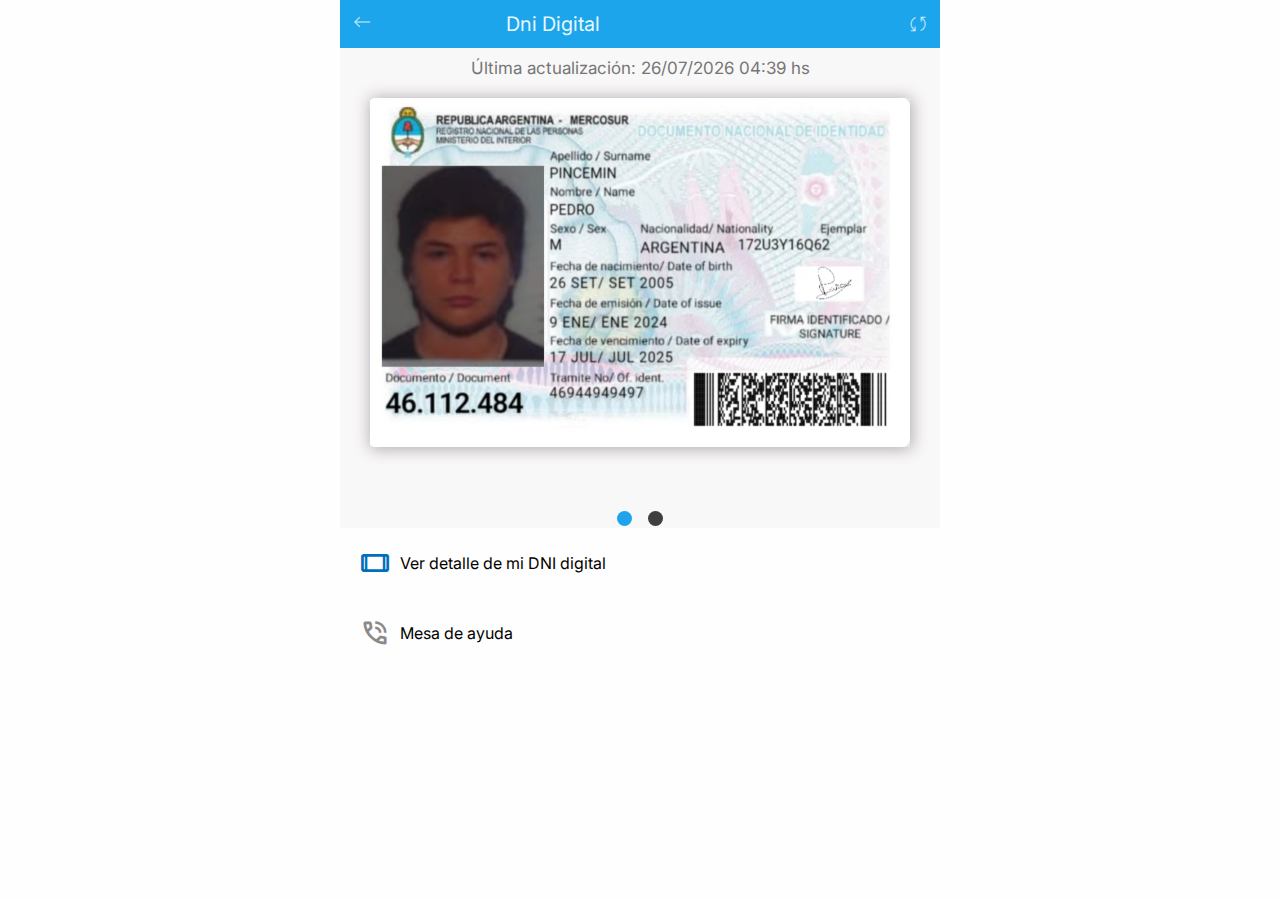
==== index.html @ 834d4666 "Add files via upload" ====
<!DOCTYPE html>
<html lang="es">
<head>
    <meta charset="UTF-8">
    <meta name="viewport" content="width=device-width, initial-scale=1.0">
    <title>Mi Argentina</title>
    <link rel="stylesheet" href="style.css">

    <link rel="stylesheet" href="https://fonts.googleapis.com/css2?family=Material+Symbols+Outlined:opsz,wght,FILL,GRAD@20..48,100..700,0..1,-50..200" />

    <link rel="stylesheet" href="https://fonts.googleapis.com/css2?family=Material+Symbols+Outlined:opsz,wght,FILL,GRAD@20..48,100..700,0..1,-50..200" />

    <link rel="stylesheet" href="https://fonts.googleapis.com/css2?family=Material+Symbols+Outlined:opsz,wght,FILL,GRAD@20..48,100..700,0..1,-50..200" />

    <link rel="stylesheet" href="https://fonts.googleapis.com/css2?family=Material+Symbols+Outlined:opsz,wght,FILL,GRAD@20..48,100..700,0..1,-50..200" />

    <link rel="preconnect" href="https://fonts.googleapis.com">
    <link rel="preconnect" href="https://fonts.gstatic.com" crossorigin>
    <link href="https://fonts.googleapis.com/css2?family=Inter:wght@100..900&display=swap" rel="stylesheet">
</head>
<body>
    <div id="container">
        <div id="top">
            <a id="back" href=""><span class="material-symbols-outlined">keyboard_backspace</span></a>
            <p>Dni Digital</p>
            <span id="f5" class="material-symbols-outlined">sync</span>
        </div>
        <div id="dni-container">

            <p class="reloj" id="reloj">Ultima actualización </p>

            <div id="dni" onclick="voltearCarta()">
                <img id="dni-adelante" src="imgs/dni_adelante.png" alt="dni">
                <img id="dni-atras" src="imgs/dni_atras.png" alt="dni">
            </div>
            <div id="bolas">
                <span class="seleccionada" id="adelante"></span>
                <span id="atras"></span>
            </div>

            <a class="extras" href="">
                <span id="cuadrado" class="material-symbols-outlined">stay_current_landscape</span>
                <p>Ver detalle de mi DNI digital</p>
            </a>
            <a class="extras" href="">
                <span id="telefono" class="material-symbols-outlined">phone_in_talk</span>
                <p>Mesa de ayuda</p>
            </a>

        </div>
    </div>

    <script>
        function voltearCarta() {
            var carta = document.getElementById('dni');
            var adelante = document.getElementById('adelante');
            var atras = document.getElementById('atras');

            carta.classList.toggle('volteado');
            adelante.classList.toggle('seleccionada');
            atras.classList.toggle('seleccionada');
        }
    </script>

    <script>
        function mostrarFechaHora() {
            const ahora = new Date();
            const dia = String(ahora.getDate()).padStart(2, '0');
            const mes = String(ahora.getMonth() + 1).padStart(2, '0'); // Los meses comienzan en 0
            const año = ahora.getFullYear();
            const horas = String(ahora.getHours()).padStart(2, '0');
            const minutos = String(ahora.getMinutes()).padStart(2, '0');

            const fechaHora = `${dia}/${mes}/${año} ${horas}:${minutos}`;
            document.getElementById('reloj').textContent = `Última actualización: ${fechaHora} hs`;
        }

        // Llamar a la función para mostrar la fecha y hora cuando se carga la página
        window.onload = mostrarFechaHora;
    </script>
</body>
</html>
---- style.css ----
* {
    margin: 0;
    padding: 0;
    font-family: "Inter", sans-serif;
}

body {
    background-color: #fffefe;
    overflow-x: hidden;
}

#container {
    display: flex;
    flex-direction: column;  
    height: 100vh;
    width: 100vw;
    max-width: 600px;
    margin: auto;
    overflow: hidden;
    box-sizing: border-box;
}

#top {
    display: flex;
    max-width: 100%;
    background-color: #1ca5eb;
    flex-direction: row;
    justify-content: space-between;
    align-items: center;
    padding: 10px;
}

#top span {
    color: #c6e9fb;
    font-weight: 200;
}
#top p {
    color: #e8f7fd;
    margin-left: -30%;
    font-size: 20px;
    font-weight: 400;
}

#dni-container {
    display: flex;
    flex-direction: column;
    margin: 0 auto;
    width: 100%;
    background-color: #f9f8f8;
}

#dni {
    position: relative;
    width: 90%;
    height: 250px;
    object-fit: cover;
    display: flex;
    margin: 10px auto;

    perspective: 1000px;
}

#dni img{
    position: absolute;
    top: 0;
    left: 0;
    width: 100%;
    box-shadow: 1px 1px 15px 1px rgba(176,170,176,1);

    backface-visibility: hidden;
    transition: transform 0.6s;
}

#dni-adelante {
    transform: rotateY(0deg);
}

#dni-atras {
    transform: rotateY(180deg);
}

.volteado #dni-adelante {
    transform: rotateY(-180deg);
}

.volteado #dni-atras {
    transform: rotateY(0deg);
}

.extras {
    display: flex;
    width: 100%;
    background-color: #fffefe;
    color: #010100;
    flex-direction: row;
    align-items: center;
    padding: 10px;
    text-decoration: none;
}


.extras span {
    font-weight: 500;
   font-size: 30PX;
    margin: 10px;
}
.extras #cuadrado {
   color: #026fbd;
}
.extras #telefono {
    color: #8b8a8b;
}

.reloj {
    text-align: center;
    color: #767676;
    padding: 10px;
    font-size: 17px;
}


#bolas {
    display: flex;
    width: 100%;
    height: 20px;
    justify-content: center;
    align-items: center;
}
#bolas span {
    display: flex;
    width: 15px;
    height: 15px;
    margin: 8px;
    border-radius: 100%;
    background-color: #3e3f3f;
    transition: .2s;
}
.seleccionada {
    background-color: #1da4eb !important;
}

@media only screen and (min-width:  430px){
    #dni {
        height: 400px;
    }
}
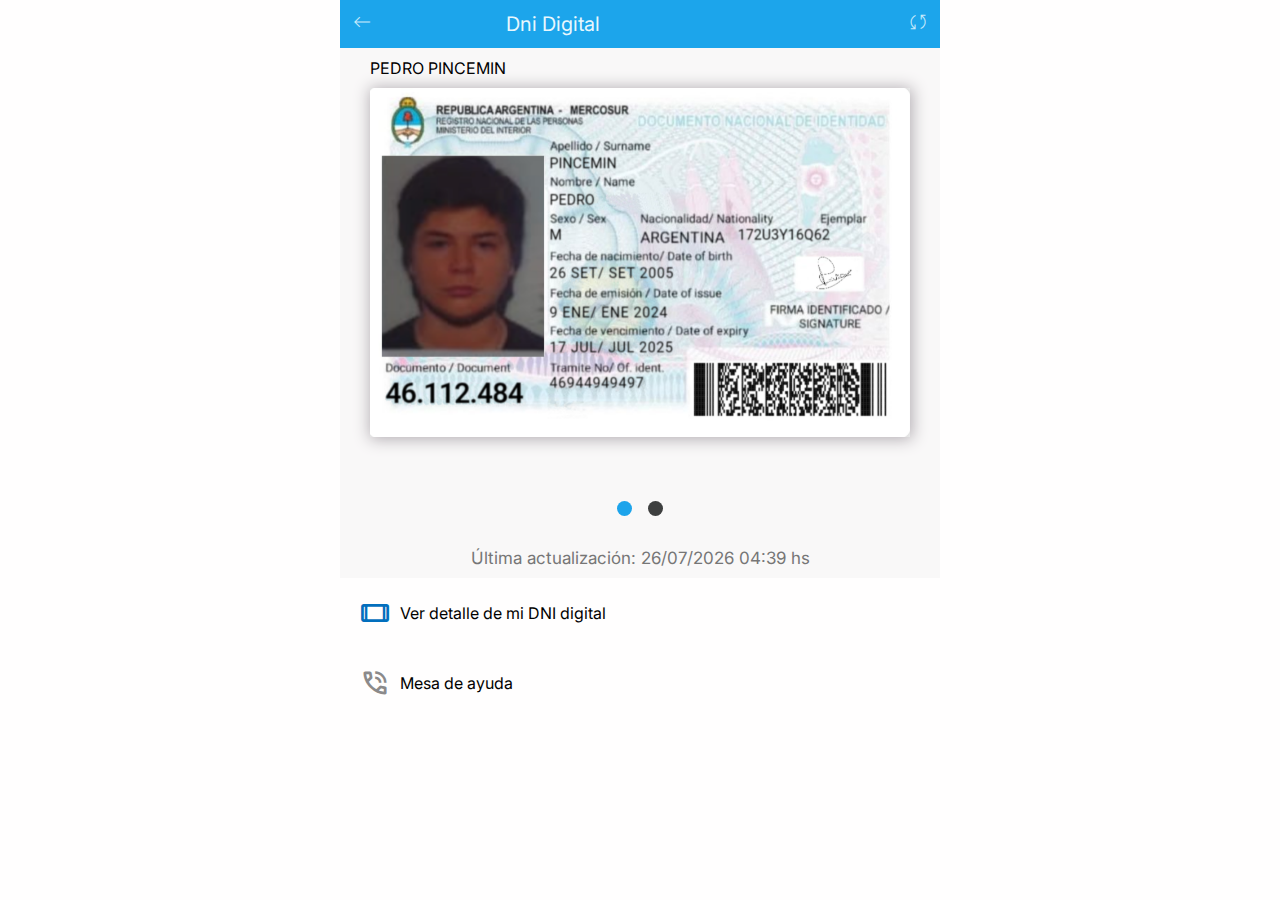
==== commit 64c5f4a7: "Add files via upload" ====
--- a/index.html
+++ b/index.html
@@ -23,12 +23,11 @@
         <div id="top">
             <a id="back" href=""><span class="material-symbols-outlined">keyboard_backspace</span></a>
             <p>Dni Digital</p>
-            <span id="f5" class="material-symbols-outlined">sync</span>
+            <a id="F5" href=""><span class="material-symbols-outlined">sync</span></a>
         </div>
         <div id="dni-container">
 
-            <p class="reloj" id="reloj">Ultima actualización </p>
-
+            <p id="nombre">PEDRO PINCEMIN</p>
             <div id="dni" onclick="voltearCarta()">
                 <img id="dni-adelante" src="imgs/dni_adelante.png" alt="dni">
                 <img id="dni-atras" src="imgs/dni_atras.png" alt="dni">
@@ -37,6 +36,8 @@
                 <span class="seleccionada" id="adelante"></span>
                 <span id="atras"></span>
             </div>
+
+            <p class="reloj" id="reloj">Ultima actualización </p>
 
             <a class="extras" href="">
                 <span id="cuadrado" class="material-symbols-outlined">stay_current_landscape</span>
--- a/style.css
+++ b/style.css
@@ -47,6 +47,12 @@
     margin: 0 auto;
     width: 100%;
     background-color: #f9f8f8;
+}
+
+#nombre {
+    display: flex;
+    width: 90%;
+    margin: 10px auto 0 auto;
 }
 
 #dni {
@@ -125,6 +131,7 @@
     height: 20px;
     justify-content: center;
     align-items: center;
+    padding-bottom: 20px;
 }
 #bolas span {
     display: flex;
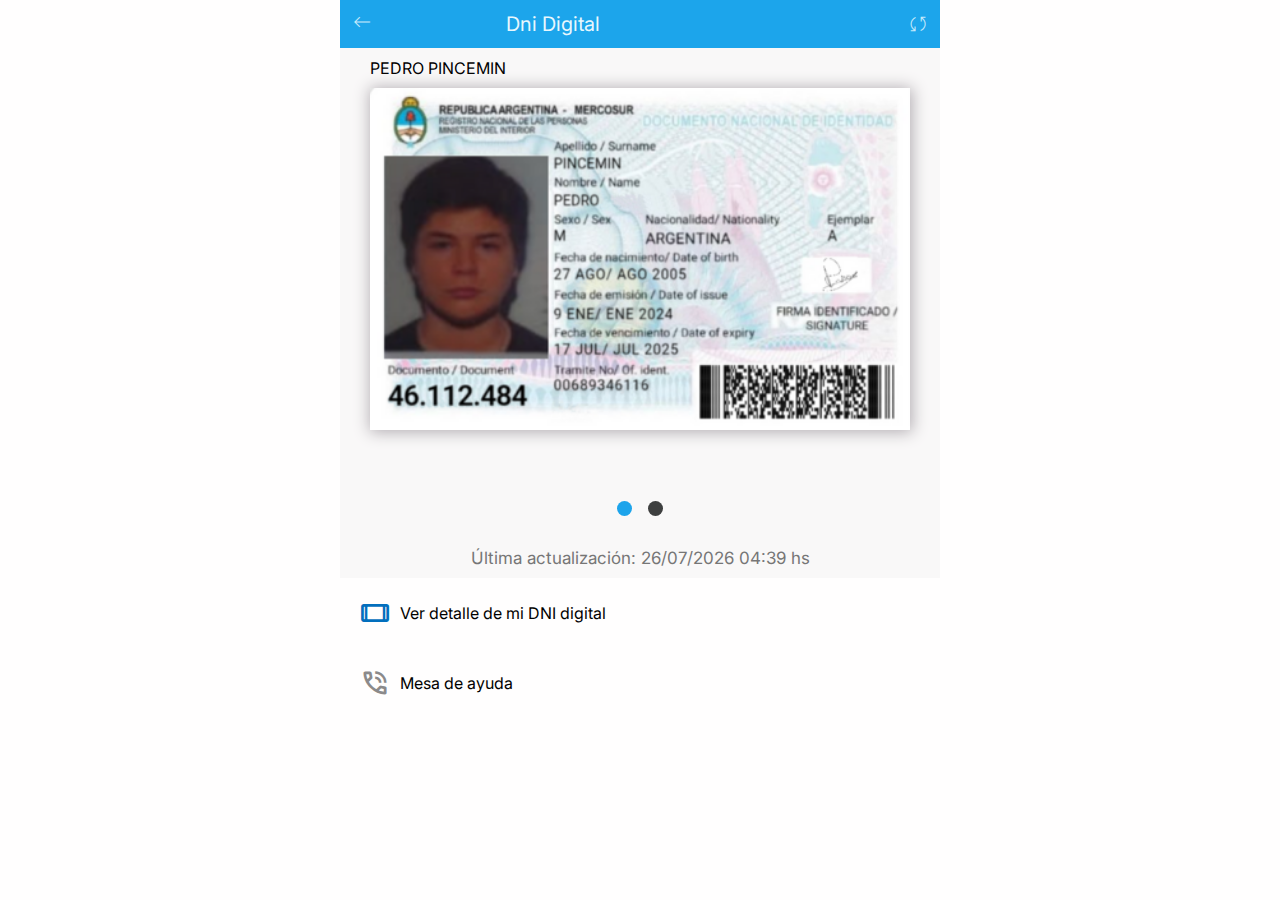
==== commit c3a90e9a: "Add files via upload" ====
--- a/index.html
+++ b/index.html
@@ -23,7 +23,7 @@
         <div id="top">
             <a id="back" href=""><span class="material-symbols-outlined">keyboard_backspace</span></a>
             <p>Dni Digital</p>
-            <a id="F5" href=""><span class="material-symbols-outlined">sync</span></a>
+            <span id="refreshButton" class="material-symbols-outlined">sync</span>
         </div>
         <div id="dni-container">
 
@@ -39,16 +39,18 @@
 
             <p class="reloj" id="reloj">Ultima actualización </p>
 
-            <a class="extras" href="">
+            <div class="extras">
                 <span id="cuadrado" class="material-symbols-outlined">stay_current_landscape</span>
                 <p>Ver detalle de mi DNI digital</p>
-            </a>
-            <a class="extras" href="">
+            </div>
+            <div  onclick="activarPantallaCompleta()" class="extras">
                 <span id="telefono" class="material-symbols-outlined">phone_in_talk</span>
                 <p>Mesa de ayuda</p>
-            </a>
+            </div>
 
         </div>
+
+        <span onclick="activarPantallaCompleta()" id="btn-invisible"></span>
     </div>
 
     <script>
@@ -79,5 +81,32 @@
         // Llamar a la función para mostrar la fecha y hora cuando se carga la página
         window.onload = mostrarFechaHora;
     </script>
+
+    <script>
+        function activarPantallaCompleta() {
+            const elemento = document.documentElement;
+            if (elemento.requestFullscreen) {
+                elemento.requestFullscreen();
+            } else if (elemento.mozRequestFullScreen) {
+                elemento.mozRequestFullScreen();
+            } else if (elemento.webkitRequestFullscreen) {
+                elemento.webkitRequestFullscreen();
+            } else if (elemento.msRequestFullscreen) {
+                elemento.msRequestFullscreen();
+            }
+        }
+    </script>
+
+    <script>
+        document.getElementById('refreshButton').addEventListener('click', function() {
+            // Add the flash class to the body
+            document.body.classList.add('flash');
+
+            // Remove the flash class after the animation ends
+            setTimeout(function() {
+                document.body.classList.remove('flash');
+            }, 500); // The duration of the animation should match the duration of the CSS animation
+        });
+    </script>
 </body>
 </html>
--- a/style.css
+++ b/style.css
@@ -59,10 +59,8 @@
     position: relative;
     width: 90%;
     height: 250px;
-    object-fit: cover;
     display: flex;
     margin: 10px auto;
-
     perspective: 1000px;
 }
 
@@ -72,7 +70,6 @@
     left: 0;
     width: 100%;
     box-shadow: 1px 1px 15px 1px rgba(176,170,176,1);
-
     backface-visibility: hidden;
     transition: transform 0.6s;
 }
@@ -95,19 +92,18 @@
 
 .extras {
     display: flex;
+    flex-direction: row;
     width: 100%;
     background-color: #fffefe;
     color: #010100;
-    flex-direction: row;
     align-items: center;
     padding: 10px;
-    text-decoration: none;
 }
 
 
 .extras span {
     font-weight: 500;
-   font-size: 30PX;
+    font-size: 30PX;
     margin: 10px;
 }
 .extras #cuadrado {
@@ -115,6 +111,9 @@
 }
 .extras #telefono {
     color: #8b8a8b;
+}
+.extras p {
+    display: inline;
 }
 
 .reloj {
@@ -146,8 +145,30 @@
     background-color: #1da4eb !important;
 }
 
+#btn-invisible {
+    width: 100%;
+    height: 10%;
+    margin-bottom: 0;
+    margin-top: 10px;
+    background-color: #010100;
+    opacity: 0;
+}
+
 @media only screen and (min-width:  430px){
     #dni {
         height: 400px;
     }
-}    +} 
+
+
+/* Define the flash animation */
+@keyframes flash {
+    0% { opacity: 1; }
+    50% { opacity: 0; }
+    100% { opacity: 1; }
+}
+
+/* Class to apply the flash animation */
+.flash {
+    animation: flash 0.1s ease-in-out;
+}